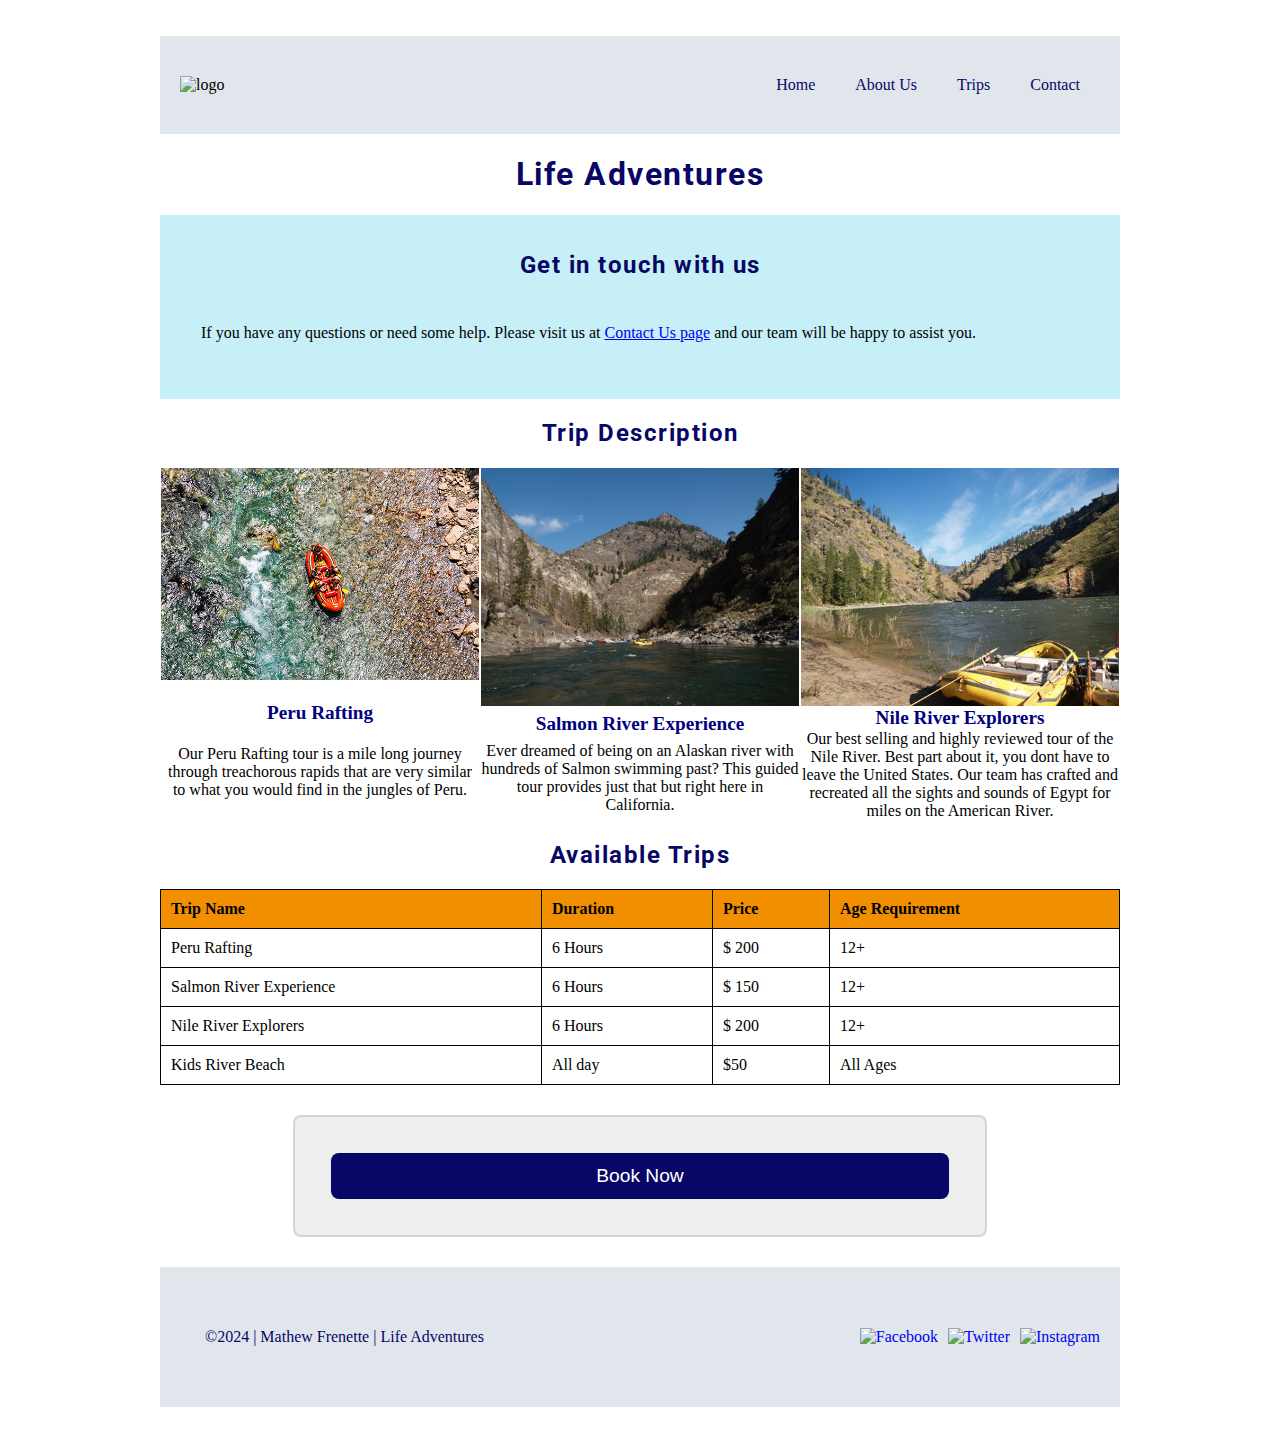
==== wwr/index.html @ 3ef46b04 "home update" ====
<!DOCTYPE html>
<html lang="en">
<head>
    <meta charset="UTF-8">
    <meta name="viewport" content="width=device-width, initial-scale=1.0">
    <meta name="description" content="trip information and booking">
    <meta name="author" content="Mathew Frenette">
    <title>Trips | Life Adventures</title>
    <link rel="stylesheet" href="styles/rafting.css">
</head>
<body>
    <header class="grid">
        <img src="images/life.jpg" alt="logo">
        <nav class="navigation">
            <a href="index.html">Home</a>
            <a href="about.html">About Us</a>
            <a href="trips.html">Trips</a>
            <a href="contact.html">Contact</a>
        </nav>
    </header>
    <main>
        <div class="hero">
            <h1>Life Adventures</h1>
            <!--<img src="images/littlecolorado.jpg" alt="the great outdoors">-->
            <article class="hero2">
                <h2>Get in touch with us</h2>
                <p class="company-info">
                    If you have any questions or need some help. Please visit us at 
                    <a href="contact.html" class="contact-us-link">Contact Us page</a>
                    and our team will be happy to assist you.
                </p>
            </article>
        </div>
        <section>
            <h2>Trip Description</h2>
            <div class="team">
                <figure>  
                <img src="images/peru.jpg" alt="peru rafting">
                <figcaption class="title-caption">Peru Rafting</figcaption>
                <figcaption>Our Peru Rafting tour is a mile long journey through treachorous rapids that are very similar to what you would find in the jungles of Peru.</figcaption>
                </figure>
                <figure>
                <img src="images/salmon-boats.jpg" alt="salmon river experience">
                <figcaption class="title-caption">Salmon River Experience</figcaption>
                <figcaption>Ever dreamed of being on an Alaskan river with hundreds of Salmon swimming past? This guided tour provides just that but right here in California.</figcaption>
                </figure>
                <figure>
                <img src="images/nile.jpg" alt="nile river explorers">
                <figcaption class="title-caption">Nile River Explorers</figcaption>
                <figcaption>Our best selling and highly reviewed tour of the Nile River. Best part about it, you dont have to leave the United States. Our team has crafted and recreated all the sights and sounds of Egypt for miles on the American River.</figcaption>
                </figure>
            </div>
        </section>
        <section>
            <h2>Available Trips</h2>
            <table>
                <tbody>
                    <tr>
                        <th>Trip Name</th>
                        <th>Duration</th>
                        <th>Price</th>
                        <th>Age Requirement</th>
                    </tr>
                    <tr>
                        <td>Peru Rafting</td>
                        <td>6 Hours</td>
                        <td>$ 200</td>
                        <td>12+</td>
                    </tr>
                    <tr>
                        <td>Salmon River Experience</td>
                        <td>6 Hours</td>
                        <td>$ 150</td>
                        <td>12+</td>
                    </tr>
                    <tr>
                        <td>Nile River Explorers</td>
                        <td>6 Hours</td>
                        <td>$ 200</td>
                        <td>12+</td>
                    </tr>
                    <tr>
                        <td>Kids River Beach</td>
                        <td>All day</td>
                        <td>$50</td>
                        <td>All Ages</td>
                    </tr>
                </tbody>
            </table>
        </section>
        <form>
            <button type="submit">Book Now</button>
        </form>
    </main>
    <footer>
        <p>©2024 | Mathew Frenette | Life Adventures</p>
        <nav class="sociallinks">
            <a href="https://facebook.com" target="_blank">
                <img src="images/facebook.svg" alt="Facebook">
            </a>
            <a href="https://twitter.com" target="_blank">
                <img src="images/twitter.svg" alt="Twitter">
            </a>
            <a href="https://instagram.com" target="_blank">
                <img src="images/instagram.svg" alt="Instagram">
            </a>
        </nav>
    </footer>
</body>
</html>
---- wwr/styles/rafting.css ----
@import url('https://fonts.googleapis.com/css2?family=Roboto&family=Rock+Salt&display=swap');

:root {
    --primary-color:rgb(8, 7, 102);
    --secondary-color: #F18F01;
    --accent1-color: #e1e6ec;
    --accent2-color: #99C24D;

    --heading-font: 'Roboto', serif;
    --paragraph-font: 'Rock+Salt', serif;
    --accent2-color-rgb: 144, 224, 239;
    --nav-background-color: #6cdde0;
    --nav-link-color: #2E4057;
    --nav-hover-link-color: #99C24D;
    --nav-hover-background-color: #99C24D;
}

body {
    font-family: var(--paragraph-font);
    max-width: 960px;
    padding: 20px;
    margin: auto;
}

header {
    display: grid;
    grid-template-columns: 120px 1fr;
    align-items: center;
}

header, footer {
    padding: 20px;
    margin: 1rem auto;
    background-color: var(--accent1-color);
    max-width: 960px;
}

.logo {
    margin: 0 0.25rem 0 1rem;
    width: 90px;
    height: auto;
}

img {
    /*overflow-clip-margin: content-box;*/
    overflow: clip;
}

nav {
    text-align: center;
}

.navigation {
    display: flex;
    justify-content: flex-end;
}

.navigation a {
    color: var(--primary-color);
    padding: 20px;
    text-decoration: none;
}

main {
    display: block;
    unicode-bidi: isolate;
}

div {
    display: block;
    unicode-bidi: isolate;
}

h1, h2, h3, h4, h5, h6 {
    font-family: var(--heading-font);
    color: var(--primary-color);
    letter-spacing: 1.5px;
    text-align: center;
}

h1 {
    display: block;
    font-size: 2em;
    margin-block-start: 0.67em;
    margin-block-end: 0.67em;
    margin-inline-start: 0px;
    margin-inline-end: 0px;
    font-weight: bold;
    unicode-bidi: isolate;
}

.hero article, .history {
    background-color: rgba(var(--accent2-color-rgb), 0.5);
    padding: 1rem;
}

article {
    display: block;
    unicode-bidi: isolate;
}

.hero article img {
    width: 560px;
    height: 330px;
    float: right;
}

p {
    padding: 25px;
}

p {
    display: block;
    margin-block-start: 1em;
    margin-block-end: 1em;
    margin-inline-start: 0px;
    margin-inline-end: 0px;
    unicode-bidi: isolate;
}

section {
    display: block;
    unicode-bidi: isolate;
}

h2 {
    display: block;
    font-size: 1.5em;
    margin-block-start: 0.83em;
    margin-block-end: 0.83em;
    margin-inline-start: 0px;
    margin-inline-end: 0px;
    font-weight: bold;
    unicode-bidi: isolate;
}

.history {
    display: grid;
    grid-template-columns: 1fr 1fr 1fr;
    gap: 5px;
    align-items: center;
}

.history img {
 width: auto;
 height: auto;
}

.hero img,.adventures img, .team img {
    width: 100%;
    height: auto;
}

.adventures {
    display: grid;
    grid-template-columns: repeat(5, 1fr);
}

.adventures figure, .trips figure {
    display: grid;
    justify-content: space-between;
    gap: 10px;
    padding: 1rem;
    margin: 0;
    text-align: center;
}

.team figure {
    display: grid;
    justify-content: space-between;
    gap: 1px;
    padding: 1px;
    margin: 0;
    text-align: center;
    width: auto;
    height: auto;
}

.team {
    display: grid;
    grid-template-columns: repeat(3, 1fr);
}

figure {
    display: block;
    margin-block-start: 1em;
    margin-block-end: 1em;
    margin-inline-start: 40px;
    margin-inline-end: 40px;
    unicode-bidi: isolate;
}

figcaption {
    display: block;
    unicode-bidi: isolate;
}

footer {
    display: flex;
    justify-content: space-between;
    align-items: center;
    color: var(--primary-color);
}

.sociallinks {
    display: flex;
    gap: 10px;
}

.sociallinks a {
    text-decoration: none;
}

.sociallinks img {
    width: 30px;
    height: 30px;
}

form {
    width: 650px;
    margin: 30px auto;
    padding: 20px;
    border: 2px solid rgba(0, 0, 0, 0.1);
    border-radius: 8px;
    background-color: #eee;
    display: grid;
}

fieldset {
    display: grid;
    grid-gap: .5rem;
    margin: 1rem;
    border: 1px solid rgba(0, 0, 0, 0.2);
    padding: 1rem;
}

legend {
    padding: 0.5rem;
    color: var(--primary-color);
    font-size: 1.3rem;
}

label {
    text-align: left;
    padding-right: 1rem;
    
}

select, textarea, text {
    padding: 0.5rem;
    font-size: 1.1rem;
}

button {
    margin: 1rem;
    background-color: var(--primary-color);
    color: #fff;
    border: none;
    border-radius: .5rem;
    padding: .75rem;
    font-size: 1.2rem;
}

button:hover {
    background-color: navy;
}

input[type="radio" i] {
    background-color: initial;
    cursor: default;
    appearance: auto;
    box-sizing: border-box;
    margin: 3px 3px -30px 5px;
    padding: initial;
    border: initial;
}

input[type="checkbox" i] {
    background-color: initial;
    cursor: default;
    appearance: auto;
    box-sizing: border-box;
    margin: 3px 3px -30px 4px;
    padding: initial;
    border: initial;
}

table {
    display: table;
    box-sizing: border-box;
    text-indent: initial;
    unicode-bidi: isolate;
    border-spacing: 2px;
    border-color: #2E4057;
    width: 100%;
    border-collapse: collapse;
}

tbody {
    display: table-row-group;
    vertical-align: middle;
    unicode-bidi: isolate;
    border-color: inherit;
}

tr {
    display: table-row;
    vertical-align: inherit;
    unicode-bidi: isolate;
    border-color: inherit;
}

th {
    background-color: #F18F01;
}

th, td {
    border: 1px solid black;
    padding: 10px;
    text-align: left;
}

td {
    display: table-cell;
    vertical-align: inherit;
    unicode-bidi: isolate;
}

.title-caption {
    color: navy;
    font-weight: bold;
    font-size: 1.2rem;
}
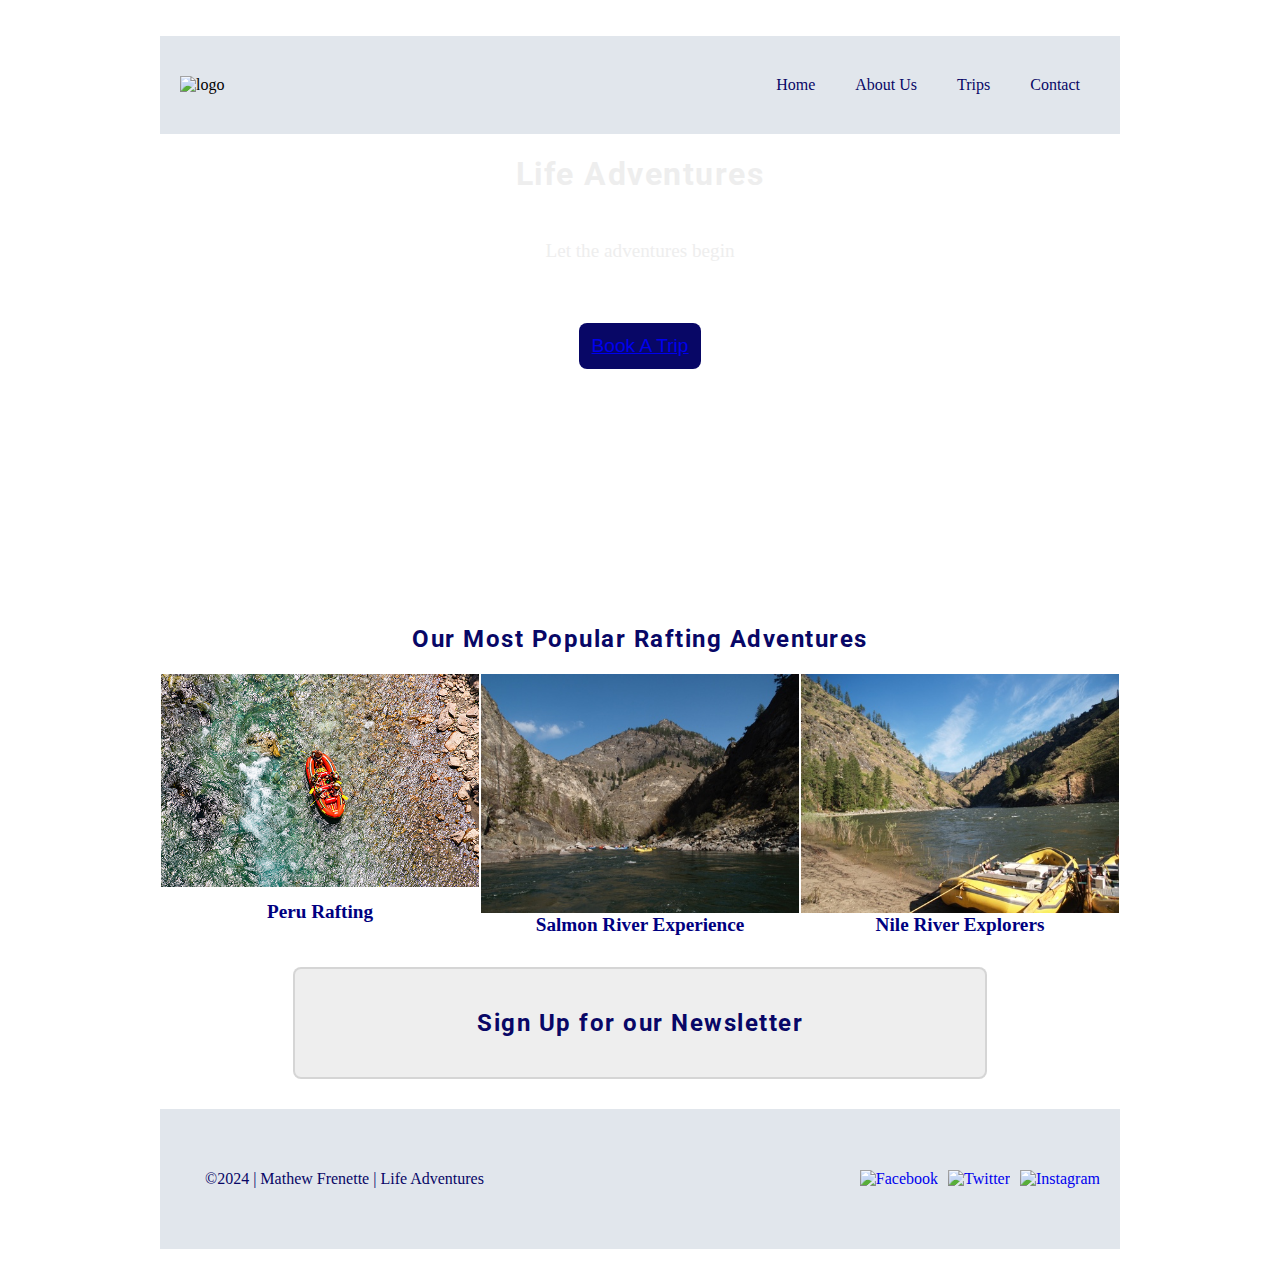
==== commit 56c05db6: "updates" ====
--- a/wwr/index.html
+++ b/wwr/index.html
@@ -5,7 +5,7 @@
     <meta name="viewport" content="width=device-width, initial-scale=1.0">
     <meta name="description" content="trip information and booking">
     <meta name="author" content="Mathew Frenette">
-    <title>Trips | Life Adventures</title>
+    <title>Home | Life Adventures</title>
     <link rel="stylesheet" href="styles/rafting.css">
 </head>
 <body>
@@ -19,78 +19,38 @@
         </nav>
     </header>
     <main>
-        <div class="hero">
-            <h1>Life Adventures</h1>
-            <!--<img src="images/littlecolorado.jpg" alt="the great outdoors">-->
-            <article class="hero2">
-                <h2>Get in touch with us</h2>
-                <p class="company-info">
-                    If you have any questions or need some help. Please visit us at 
-                    <a href="contact.html" class="contact-us-link">Contact Us page</a>
-                    and our team will be happy to assist you.
-                </p>
-            </article>
+        <div class="image-container">
+            <div class="overlay">
+                <h1>Life Adventures</h1>
+                <p>Let the adventures begin</p>
+                <button>
+                    <a href="trips.html" class="trips-link">Book A Trip</a>
+                </button>
+            </div>
         </div>
         <section>
-            <h2>Trip Description</h2>
+            <h2>Our Most Popular Rafting Adventures</h2>
             <div class="team">
                 <figure>  
                 <img src="images/peru.jpg" alt="peru rafting">
                 <figcaption class="title-caption">Peru Rafting</figcaption>
-                <figcaption>Our Peru Rafting tour is a mile long journey through treachorous rapids that are very similar to what you would find in the jungles of Peru.</figcaption>
                 </figure>
                 <figure>
                 <img src="images/salmon-boats.jpg" alt="salmon river experience">
                 <figcaption class="title-caption">Salmon River Experience</figcaption>
-                <figcaption>Ever dreamed of being on an Alaskan river with hundreds of Salmon swimming past? This guided tour provides just that but right here in California.</figcaption>
                 </figure>
                 <figure>
                 <img src="images/nile.jpg" alt="nile river explorers">
                 <figcaption class="title-caption">Nile River Explorers</figcaption>
-                <figcaption>Our best selling and highly reviewed tour of the Nile River. Best part about it, you dont have to leave the United States. Our team has crafted and recreated all the sights and sounds of Egypt for miles on the American River.</figcaption>
                 </figure>
             </div>
         </section>
         <section>
-            <h2>Available Trips</h2>
-            <table>
-                <tbody>
-                    <tr>
-                        <th>Trip Name</th>
-                        <th>Duration</th>
-                        <th>Price</th>
-                        <th>Age Requirement</th>
-                    </tr>
-                    <tr>
-                        <td>Peru Rafting</td>
-                        <td>6 Hours</td>
-                        <td>$ 200</td>
-                        <td>12+</td>
-                    </tr>
-                    <tr>
-                        <td>Salmon River Experience</td>
-                        <td>6 Hours</td>
-                        <td>$ 150</td>
-                        <td>12+</td>
-                    </tr>
-                    <tr>
-                        <td>Nile River Explorers</td>
-                        <td>6 Hours</td>
-                        <td>$ 200</td>
-                        <td>12+</td>
-                    </tr>
-                    <tr>
-                        <td>Kids River Beach</td>
-                        <td>All day</td>
-                        <td>$50</td>
-                        <td>All Ages</td>
-                    </tr>
-                </tbody>
-            </table>
+            <form>
+                <h2>Sign Up for our Newsletter</h2>
+                <div class="form-item"></div>
+            </form>
         </section>
-        <form>
-            <button type="submit">Book Now</button>
-        </form>
     </main>
     <footer>
         <p>©2024 | Mathew Frenette | Life Adventures</p>
--- a/wwr/styles/rafting.css
+++ b/wwr/styles/rafting.css
@@ -330,4 +330,29 @@
     color: navy;
     font-weight: bold;
     font-size: 1.2rem;
+}
+
+.image-container {
+    position: relative;
+    width: 100%;
+    height: 50vh;
+    background: url(https://byui-cse.github.io/wdd130-ww-course/resources/images/rafting13_1024.jpg)no-repeat center center / cover;
+}
+
+.overlay {
+    text-align: center;
+}
+
+.overlay p {
+    margin: 0 0 20px;
+    font-size: 1.2em;
+    color: #eee;
+}
+
+.overlay h1 {
+    color: #eee;
+}
+
+.overlay button {
+    color: #eee;
 }